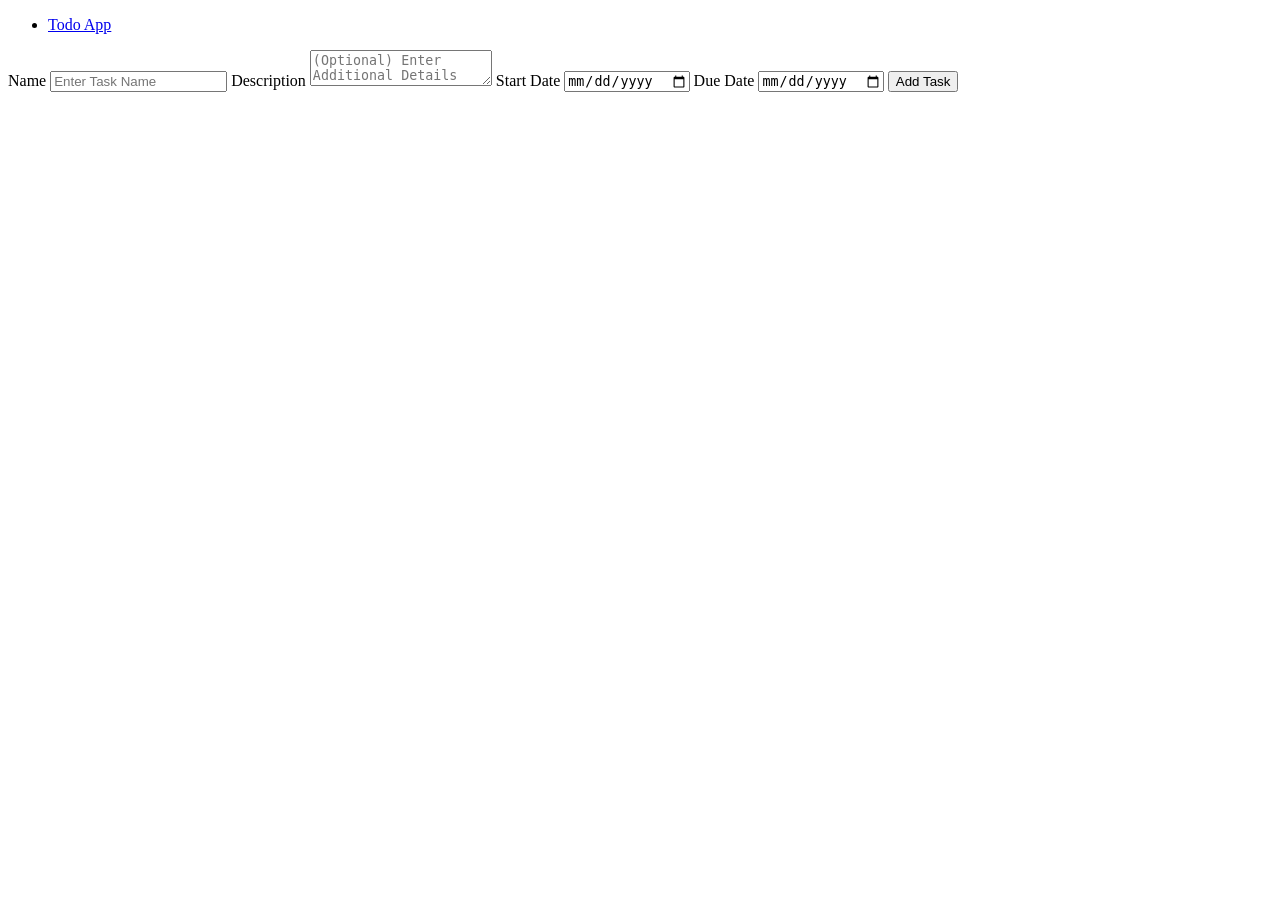
==== add.html @ 7be72c20 "Adding Initial files" ====
<!DOCTYPE html>
<html lang="en">
<head>
    <meta charset="UTF-8">
    <meta name="viewport" content="width=device-width, initial-scale=1.0">
    <title>Todo App | Add Task</title>
</head>
<body>
    <header>
        <nav>
            <ul>
                <li><a href="index.html">Todo App</a></li>
            </ul>
        </nav>
    </header>

    <main>
        <form>
            <label for="todo-name">Name </label>
            <input type="text" name="todo-name" id="todo-name" placeholder="Enter Task Name" required>
            
            <label for="todo-desc">Description </label>
            <textarea name="todo-desc" id="todo-description" placeholder="(Optional) Enter Additional Details"></textarea>

            <label for="start-date">Start Date</label>
            <input type="date" name="start-date" id="start-date" required>

            <label for="due-date">Due Date</label>
            <input type="date" name="due-date" id="due-date" required>
            <button type="submit" id="submit">Add Task</button>
        </form>
    </main>
</body>
<script src="js/add.js"></script>
</html>
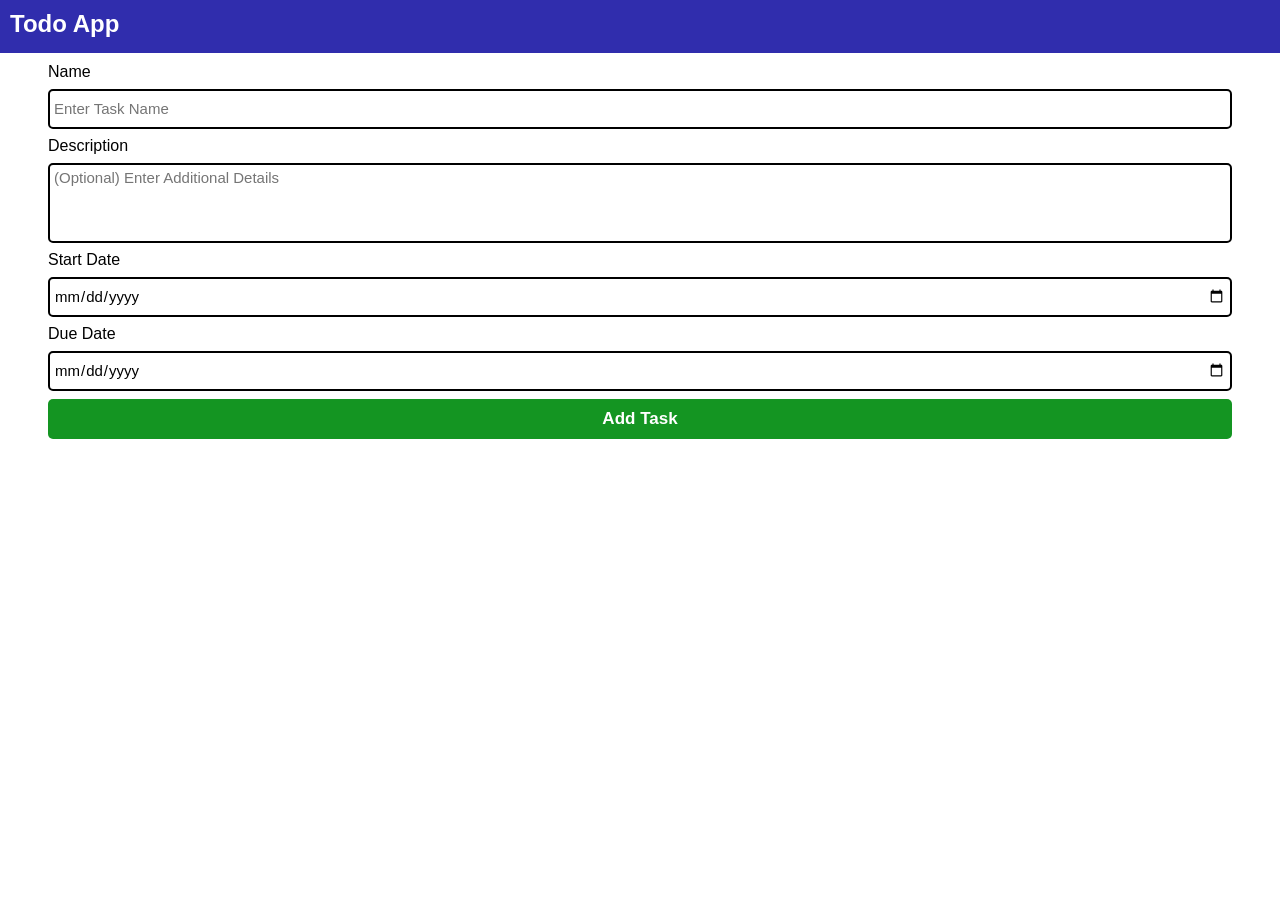
==== commit 2aeb76e0: "Adding Styles: For add.html" ====
--- a/add.html
+++ b/add.html
@@ -4,6 +4,8 @@
     <meta charset="UTF-8">
     <meta name="viewport" content="width=device-width, initial-scale=1.0">
     <title>Todo App | Add Task</title>
+    <link rel="stylesheet" href="css/style.css">
+    <link rel="stylesheet" href="css/add.css">
 </head>
 <body>
     <header>
--- a/css/style.css
+++ b/css/style.css
@@ -0,0 +1,115 @@
+* {
+    margin: 0;
+    padding: 0;
+    box-sizing: border-box;
+    font-family: Arial, Helvetica, sans-serif;
+}
+
+header {
+    height: 3.3rem;
+    background-color: aliceblue;
+    color: black;
+    font-size: x-large;
+    background-color: #302dad;
+    color: white;
+    padding: 10px;
+}
+
+header nav ul li a {
+    text-decoration: none;
+    color: white;
+    font-weight: 600;
+}
+
+main {
+    margin-top: 10px;
+    display: flex;
+    flex-direction: column;
+    padding-left: 3rem;
+    padding-right: 3rem;
+    gap: 1rem;
+}
+
+
+.search {
+    height: 50px;
+    border-radius: 10px;
+}
+
+#search-bar {
+    height: 100%;
+    width: 100%;
+    border-radius: 10px;
+    outline: none;
+    border: 2px solid black;
+    padding: 10px;
+    font-size: 15px;
+    transition: all 0.3s ease;
+}
+
+#search-bar:focus{
+    border: 2px solid blue;
+}
+
+.todo-container {
+    height: 70vh;
+    background-color: #5d8dff;
+    border-radius: 10px;
+    padding: 4px;
+    display: flex;
+    flex-direction: column;
+    justify-content: center;
+    gap: 5px;
+}
+
+#todo-viewer {
+    height: 60vh;
+    border-radius: 10px;
+    overflow-y: scroll;
+    background-color: white;
+    padding: 4px;
+    display: grid;
+    grid-template-columns: auto auto auto;
+    grid-column-gap: 5px;
+    grid-row-gap: 5px;
+}
+
+.add-button a {
+    text-decoration: none;
+    color: white;
+    font-weight: 700;
+    background-color: #149522;
+    display: block;
+    width: 130px;
+    padding:10px;
+    font-size: 16px;
+    border-radius: 5px;
+}
+
+.task {
+    border: 1px solid rgb(171, 166, 166);
+    width: fit-content;
+    padding: 0.5rem;
+    border-radius: 10px;
+    height: fit-content;
+    display: flex;
+    flex-direction: column;
+    gap: 3px;
+    width: 100%; 
+}
+
+.view-detail-btn {
+    outline: none;
+    border: none;
+    background-color: #ffcb00;
+    padding: 10px;
+    border-radius: 5px;
+}
+
+.edit {
+    outline: none;
+    border: none;
+    background-color: #ed2222;
+    padding: 10px;
+    border-radius: 5px;
+}
--- a/css/add.css
+++ b/css/add.css
@@ -0,0 +1,48 @@
+main form {
+    display: flex;
+    flex-direction: column;
+    gap: 8px;
+}
+
+input, textarea {
+    border: 2px solid black;
+}
+
+input {
+    height: 40px;
+    font-size: 15px;
+    padding: 4px;
+    border-radius: 5px;
+    transition: all 0.2s ease;
+}
+
+textarea {
+    height: 80px;
+    font-size: 15px;
+    padding: 4px;
+    border-radius: 5px;
+    transition: all 0.2s ease;
+    resize: none;
+}
+
+input:focus, textarea:focus {
+    outline: none;
+    border: 2px solid blue;
+}
+
+#submit {
+    background-color: #149522;
+    outline: none;
+    border: none;
+    height: 40px;
+    border-radius: 5px;
+    color: white;
+    font-weight: 700;
+    font-size: 17px;
+    transition: all 0.2s ease;
+    cursor: pointer;
+}
+
+#submit:hover {
+    background-color: #10d627;
+}
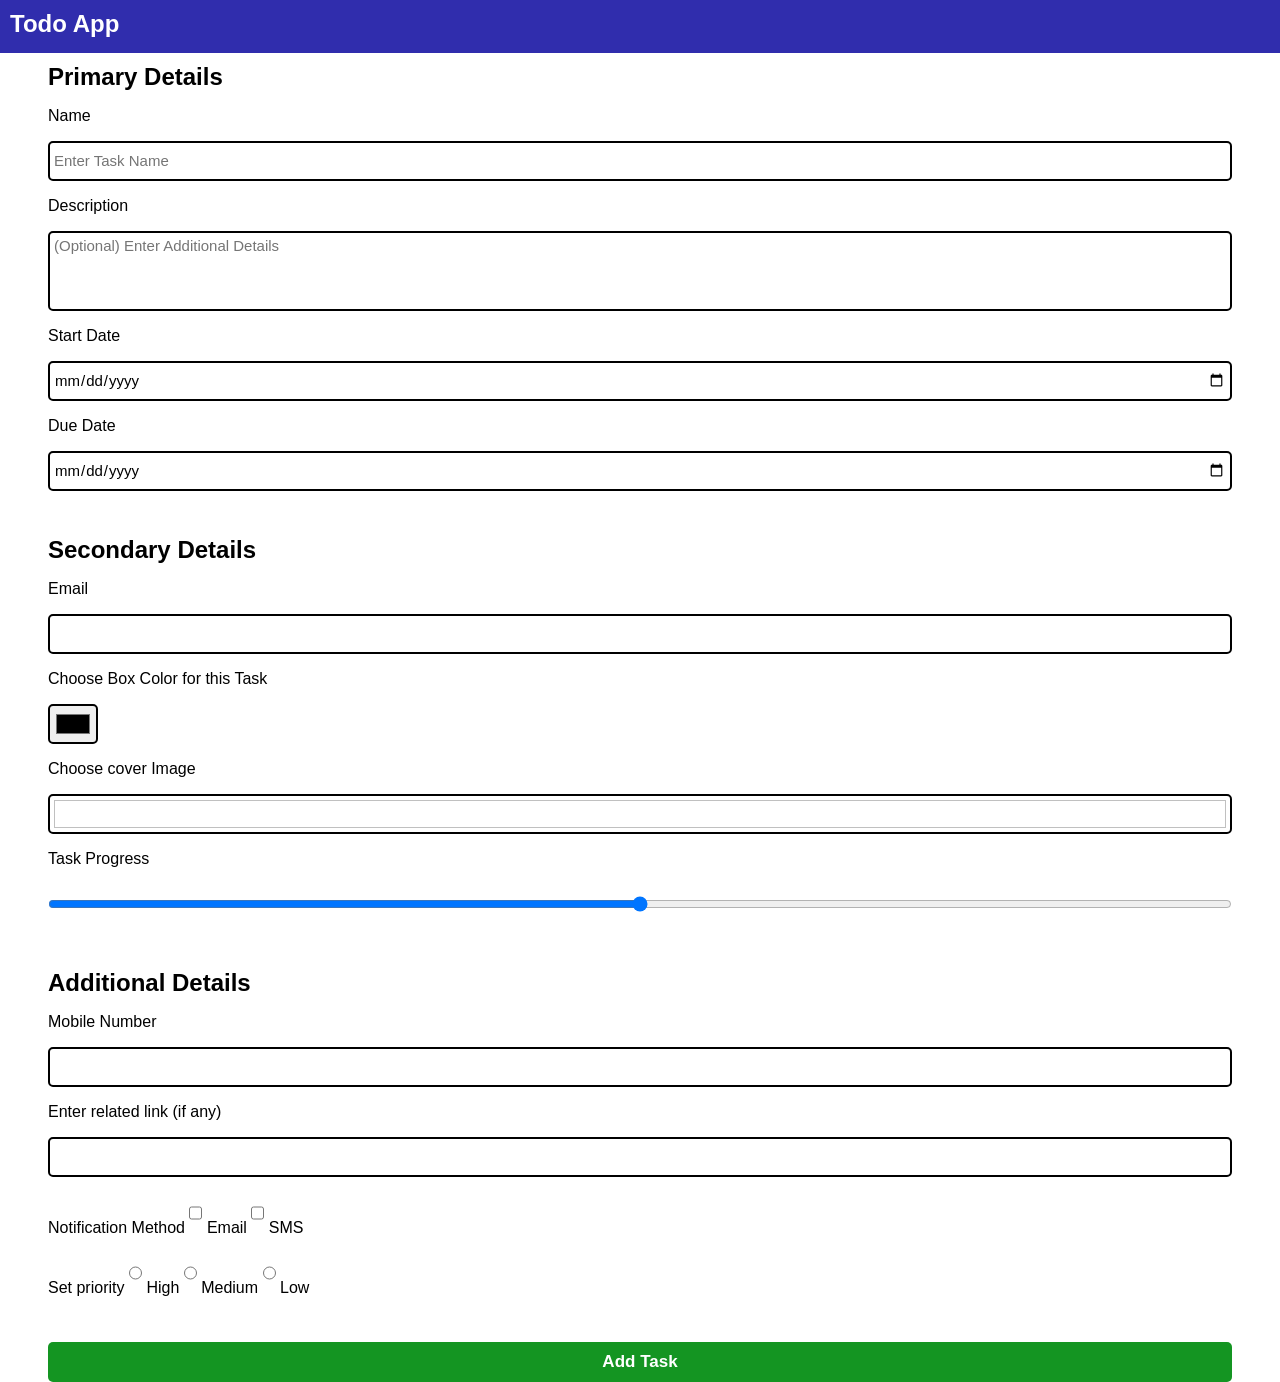
==== commit a10d62d5: "Added all input typs to the task entry" ====
--- a/add.html
+++ b/add.html
@@ -1,5 +1,6 @@
 <!DOCTYPE html>
 <html lang="en">
+
 <head>
     <meta charset="UTF-8">
     <meta name="viewport" content="width=device-width, initial-scale=1.0">
@@ -7,6 +8,7 @@
     <link rel="stylesheet" href="css/style.css">
     <link rel="stylesheet" href="css/add.css">
 </head>
+
 <body>
     <header>
         <nav>
@@ -17,21 +19,83 @@
     </header>
 
     <main>
-        <form>
-            <label for="todo-name">Name </label>
-            <input type="text" name="todo-name" id="todo-name" placeholder="Enter Task Name" required>
-            
-            <label for="todo-desc">Description </label>
-            <textarea name="todo-desc" id="todo-description" placeholder="(Optional) Enter Additional Details"></textarea>
+        <form id="details-form">
+            <div id="primary-details" class="details-box">
+                <h2>Primary Details</h2>
+                <label for="todo-name">Name </label>
+                <input type="text" name="todo-name" id="todo-name" placeholder="Enter Task Name" required>
+    
+                <label for="todo-desc">Description </label>
+                <textarea name="todo-desc" id="todo-description"
+                    placeholder="(Optional) Enter Additional Details"></textarea>
+    
+                <label for="start-date">Start Date</label>
+                <input type="date" name="start-date" id="start-date" required>
+    
+                <label for="due-date">Due Date</label>
+                <input type="date" name="due-date" id="due-date" required>
+            </div>
 
-            <label for="start-date">Start Date</label>
-            <input type="date" name="start-date" id="start-date" required>
+            <div id="secondary-details" class="details-box">
+                <h2>Secondary Details</h2>
+                <label for="email">Email</label>
+                <input type="email" name="email" id="">
 
-            <label for="due-date">Due Date</label>
-            <input type="date" name="due-date" id="due-date" required>
+                <label for="box-color">Choose Box Color for this Task</label>
+                <input type="color" name="box-color" id="box-color">
+    
+    
+                <label for="cover-image">Choose cover Image</label>
+                <input type="image" src="" alt="" name="cover-image">
+    
+                <label for="task-progress">Task Progress</label>
+                <input type="range" name="task-progress" id="task-progress">
+            </div>
+
+            <div id="additional-details" class="details-box">
+                <h2>Additional Details</h2>
+                <label for="mobile-number">Mobile Number</label>
+                <input type="tel" name="mobile-number" id="mobile-number">
+    
+                <label for="related-link">Enter related link (if any)</label>
+                <input type="url" name="related-link" id="related-link">
+    
+                <div id="task-notification">
+                    <label for="task-notification">Notification Method</label>
+                    <input type="checkbox" name="email-notification" id="">
+                    <label for="email-notification">Email</label>
+                    <input type="checkbox" name="sms-notfication" id="">
+                    <label for="email-notification">SMS</label>
+                </div>
+    
+                <div id="priority-selection">
+                    <label for="task-notification">Set priority</label>
+                    <input type="radio" name="high-priority" id="">
+                    <label for="high-priority">High</label>
+    
+                    <input type="radio" name="medium-priority" id="">
+                    <label for="medium-priority">Medium</label>
+    
+                    <input type="radio" name="low-priority" id="">
+                    <label for="low-priority">Low</label>
+                </div>
+            </div>
+
             <button type="submit" id="submit">Add Task</button>
+
+
         </form>
     </main>
+
+    <div class="success-card none">
+        <img src="img/check.png" alt="">
+        <p>Successfully Added</p>
+    </div>
+    <div class="error-card none">
+        <img src="img/cross.png" alt="">
+        <p>Error</p>
+    </div>
 </body>
 <script src="js/add.js"></script>
+
 </html>
--- a/css/style.css
+++ b/css/style.css
@@ -1,3 +1,17 @@
+:root {
+    --blue-primary: #302dad;
+    --white-primary: white;
+    --blue-border: blue;
+    --black-border: black;
+    --coral-blue: #5d8dff;
+    --add-btn: #149522;
+    --view-detail-btn: #ffcb00;
+    --edit-btn: #ed2222;
+    --hover-add-btn: #10d627;
+    --success: #10d640;
+    --error: #ed2130;
+}
+
 * {
     margin: 0;
     padding: 0;
@@ -7,17 +21,15 @@
 
 header {
     height: 3.3rem;
-    background-color: aliceblue;
-    color: black;
     font-size: x-large;
-    background-color: #302dad;
-    color: white;
+    background-color: var(--blue-primary);
+    color: var(--white-primary);
     padding: 10px;
 }
 
 header nav ul li a {
     text-decoration: none;
-    color: white;
+    color: var(--white-primary);
     font-weight: 600;
 }
 
@@ -41,19 +53,19 @@
     width: 100%;
     border-radius: 10px;
     outline: none;
-    border: 2px solid black;
+    border: 2px solid var(--black-border);
     padding: 10px;
     font-size: 15px;
     transition: all 0.3s ease;
 }
 
 #search-bar:focus{
-    border: 2px solid blue;
+    border: 2px solid var(--blue-border);
 }
 
 .todo-container {
     height: 70vh;
-    background-color: #5d8dff;
+    background-color: var(--coral-blue);
     border-radius: 10px;
     padding: 4px;
     display: flex;
@@ -66,7 +78,7 @@
     height: 60vh;
     border-radius: 10px;
     overflow-y: scroll;
-    background-color: white;
+    background-color: var(--white-primary);
     padding: 4px;
     display: grid;
     grid-template-columns: auto auto auto;
@@ -76,14 +88,15 @@
 
 .add-button a {
     text-decoration: none;
-    color: white;
+    color: var(--white-primary);
     font-weight: 700;
-    background-color: #149522;
+    background-color: var(--add-btn);
     display: block;
     width: 130px;
     padding:10px;
     font-size: 16px;
     border-radius: 5px;
+    cursor: pointer;
 }
 
 .task {
@@ -101,15 +114,17 @@
 .view-detail-btn {
     outline: none;
     border: none;
-    background-color: #ffcb00;
+    background-color: var(--view-detail-btn);
     padding: 10px;
     border-radius: 5px;
+    cursor: pointer;
 }
 
 .edit {
     outline: none;
     border: none;
-    background-color: #ed2222;
+    background-color: var(--edit-btn);
     padding: 10px;
     border-radius: 5px;
+    cursor: pointer;
 }
--- a/css/add.css
+++ b/css/add.css
@@ -1,3 +1,4 @@
+
 main form {
     display: flex;
     flex-direction: column;
@@ -31,7 +32,7 @@
 }
 
 #submit {
-    background-color: #149522;
+    background-color: var(--add-btn);
     outline: none;
     border: none;
     height: 40px;
@@ -44,5 +45,56 @@
 }
 
 #submit:hover {
-    background-color: #10d627;
+    background-color: var(--hover-add-btn);
+}
+
+.success-card, .error-card{
+    height: 50px;
+    display: flex;
+    justify-content: center;
+    align-items: center;
+    width: fit-content;
+    position: fixed;
+    top: 10px;
+    right: 10px;
+    padding: 10px;
+    border-radius: 5px;
+    animation: popup 0.5s ease-in-out 1;
+}
+
+.success-card {
+    background-color: var(--success);
+}
+
+.error-card {
+    background-color: var(--error);
+}
+
+.success-card img, .error-card img {
+    height: 30px;
+    width: 30px;
+}
+
+@keyframes popup {
+    from {
+        right: -200px;
+    } to {
+        right: 10px;
+    }
+}
+
+.none {
+    display: none;
+}
+
+#details-form{
+    display: flex;
+    flex-direction: column;
+    gap: 5vh;   
+}
+
+.details-box{
+    display: flex;
+    flex-direction: column;
+    gap: 1rem;
 }
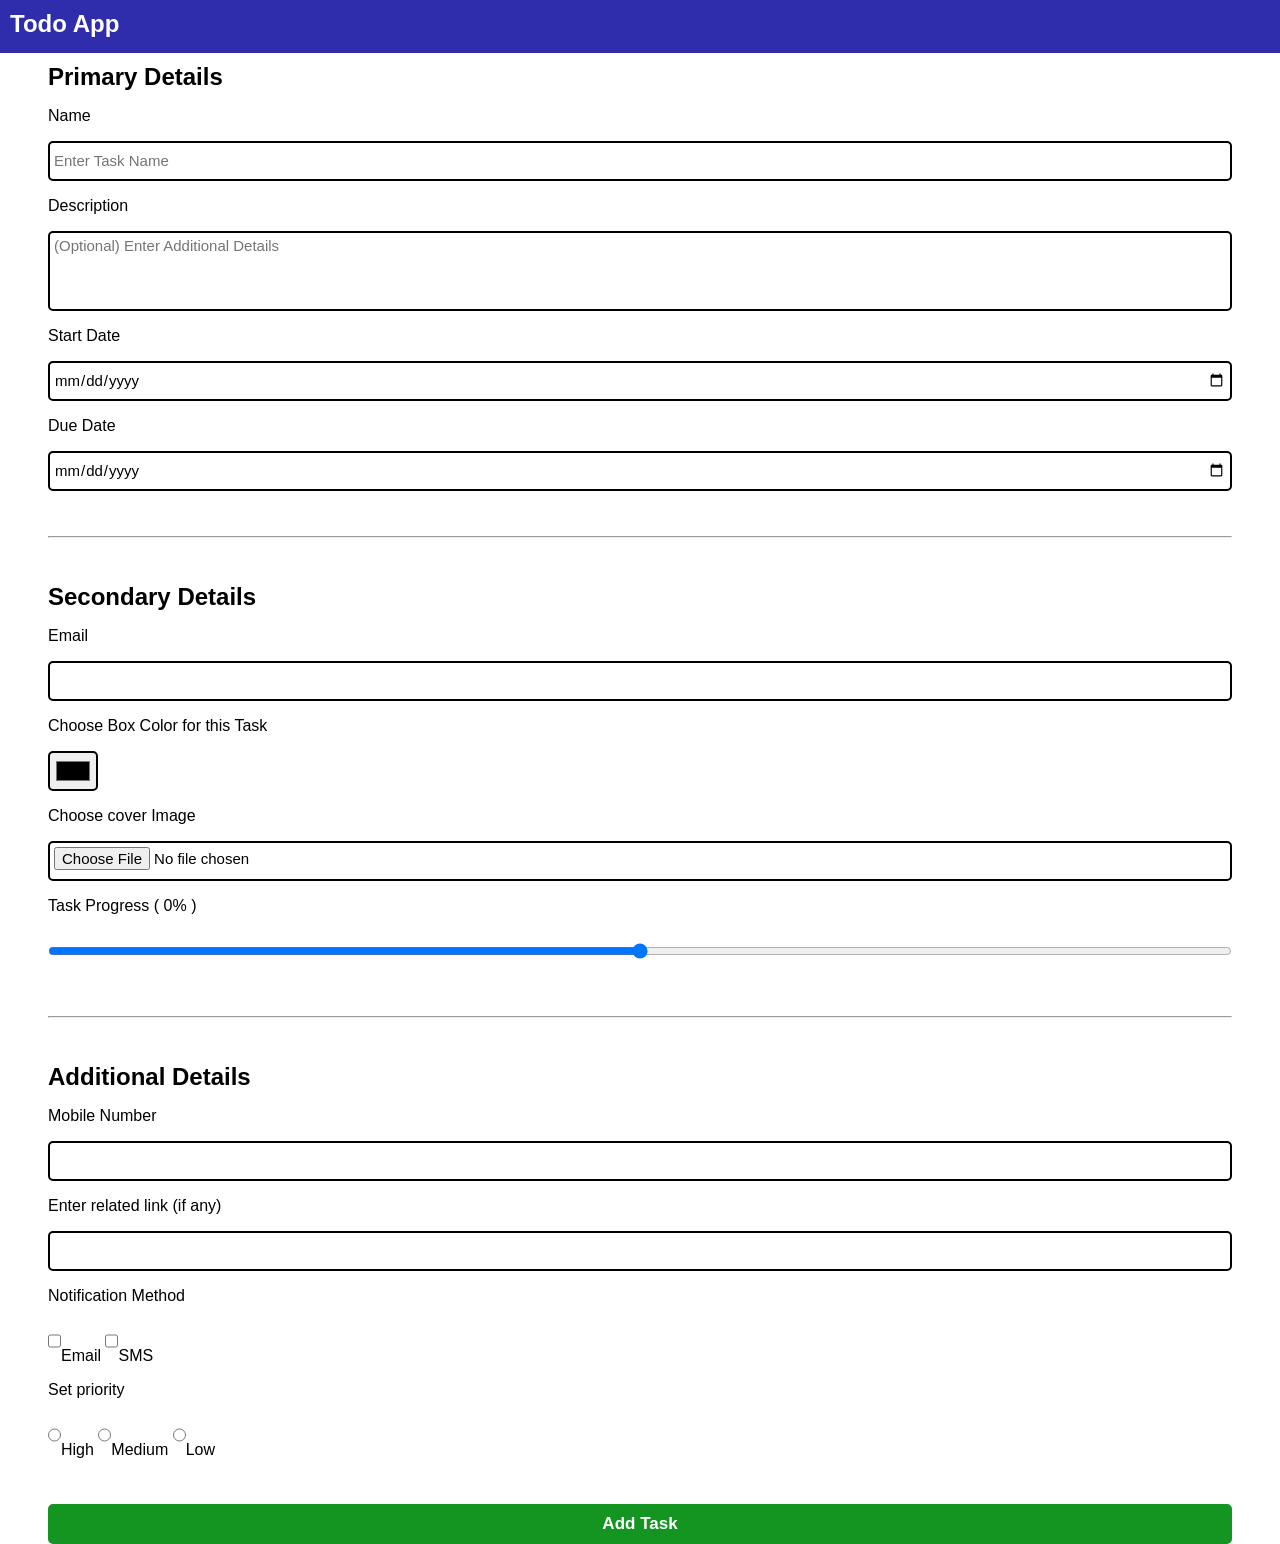
==== commit 9c0703f4: "Corrected the Task addition" ====
--- a/add.html
+++ b/add.html
@@ -24,60 +24,69 @@
                 <h2>Primary Details</h2>
                 <label for="todo-name">Name </label>
                 <input type="text" name="todo-name" id="todo-name" placeholder="Enter Task Name" required>
-    
+
                 <label for="todo-desc">Description </label>
                 <textarea name="todo-desc" id="todo-description"
                     placeholder="(Optional) Enter Additional Details"></textarea>
-    
+
                 <label for="start-date">Start Date</label>
                 <input type="date" name="start-date" id="start-date" required>
-    
+
                 <label for="due-date">Due Date</label>
                 <input type="date" name="due-date" id="due-date" required>
             </div>
 
+            <hr>
+
             <div id="secondary-details" class="details-box">
                 <h2>Secondary Details</h2>
                 <label for="email">Email</label>
-                <input type="email" name="email" id="">
+                <input type="email" name="email" id="email-input">
 
                 <label for="box-color">Choose Box Color for this Task</label>
                 <input type="color" name="box-color" id="box-color">
-    
-    
+
+
                 <label for="cover-image">Choose cover Image</label>
-                <input type="image" src="" alt="" name="cover-image">
-    
-                <label for="task-progress">Task Progress</label>
-                <input type="range" name="task-progress" id="task-progress">
+                <input type="file" src="" alt="" name="cover-image" id="cover-image" accept="image/*">
+
+                <label for="task-progress">Task Progress ( <span id="slider-output">0%</span> )</label>
+                <input type="range" name="task-progress" id="task-progress" min="0" max="100">
             </div>
+
+            <hr>
 
             <div id="additional-details" class="details-box">
                 <h2>Additional Details</h2>
                 <label for="mobile-number">Mobile Number</label>
                 <input type="tel" name="mobile-number" id="mobile-number">
-    
+
                 <label for="related-link">Enter related link (if any)</label>
                 <input type="url" name="related-link" id="related-link">
-    
-                <div id="task-notification">
-                    <label for="task-notification">Notification Method</label>
-                    <input type="checkbox" name="email-notification" id="">
-                    <label for="email-notification">Email</label>
-                    <input type="checkbox" name="sms-notfication" id="">
-                    <label for="email-notification">SMS</label>
+
+                <label for="task-notification">Notification Method</label>
+                <div id="task-notification" class="selection-box">
+                    <label for="email-notification">
+                        <input type="checkbox" name="notification" id="email-notification">Email
+                    </label>
+                    <label for="sms-notification">
+                        <input type="checkbox" name="notification" id="sms-notification">SMS
+                    </label>
                 </div>
-    
-                <div id="priority-selection">
-                    <label for="task-notification">Set priority</label>
-                    <input type="radio" name="high-priority" id="">
-                    <label for="high-priority">High</label>
-    
-                    <input type="radio" name="medium-priority" id="">
-                    <label for="medium-priority">Medium</label>
-    
-                    <input type="radio" name="low-priority" id="">
-                    <label for="low-priority">Low</label>
+
+                <label for="task-notification">Set priority</label>
+                <div id="priority-selection" class="selection-box">
+                    <label for="high-priority">
+                        <input type="radio" name="priority" id="high-priority">High
+                    </label>
+
+                    <label for="medium-priority">
+                        <input type="radio" name="priority" id="medium-priority">Medium
+                    </label>
+
+                    <label for="low-priority">
+                        <input type="radio" name="priority" id="low-priority">Low
+                    </label>
                 </div>
             </div>
 
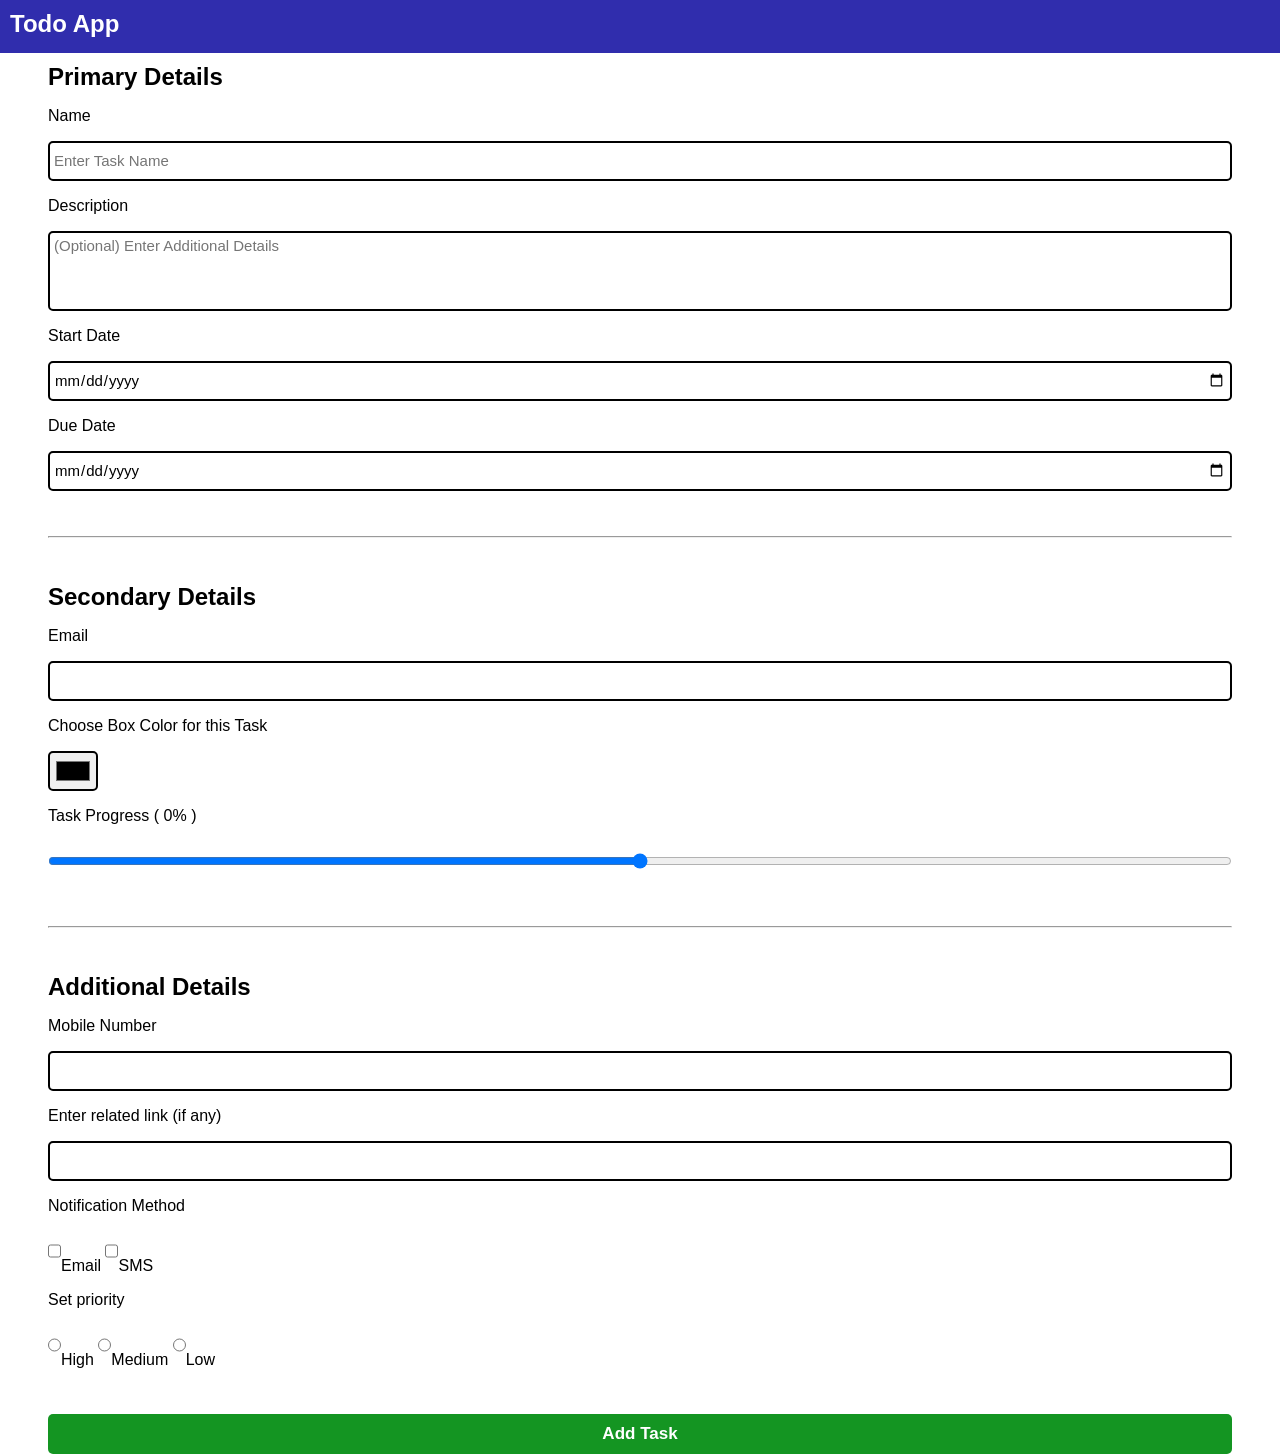
==== commit 768f9c8b: "Added fields for required inputs." ====
--- a/add.html
+++ b/add.html
@@ -10,6 +10,15 @@
 </head>
 
 <body>
+    <div class="success-modal none" id="success">
+        <div class="modal-options">
+            <h2>Task Added Sucessfully</h2>
+            <div class="modal-buttons">
+                <input type="button" value="Add Another" id="add-another-btn">
+                <input type="button" value="Go Back" id="go-back-btn">
+            </div>
+        </div>
+    </div>
     <header>
         <nav>
             <ul>
@@ -45,10 +54,6 @@
 
                 <label for="box-color">Choose Box Color for this Task</label>
                 <input type="color" name="box-color" id="box-color">
-
-
-                <label for="cover-image">Choose cover Image</label>
-                <input type="file" src="" alt="" name="cover-image" id="cover-image" accept="image/*">
 
                 <label for="task-progress">Task Progress ( <span id="slider-output">0%</span> )</label>
                 <input type="range" name="task-progress" id="task-progress" min="0" max="100">
@@ -96,10 +101,6 @@
         </form>
     </main>
 
-    <div class="success-card none">
-        <img src="img/check.png" alt="">
-        <p>Successfully Added</p>
-    </div>
     <div class="error-card none">
         <img src="img/cross.png" alt="">
         <p>Error</p>
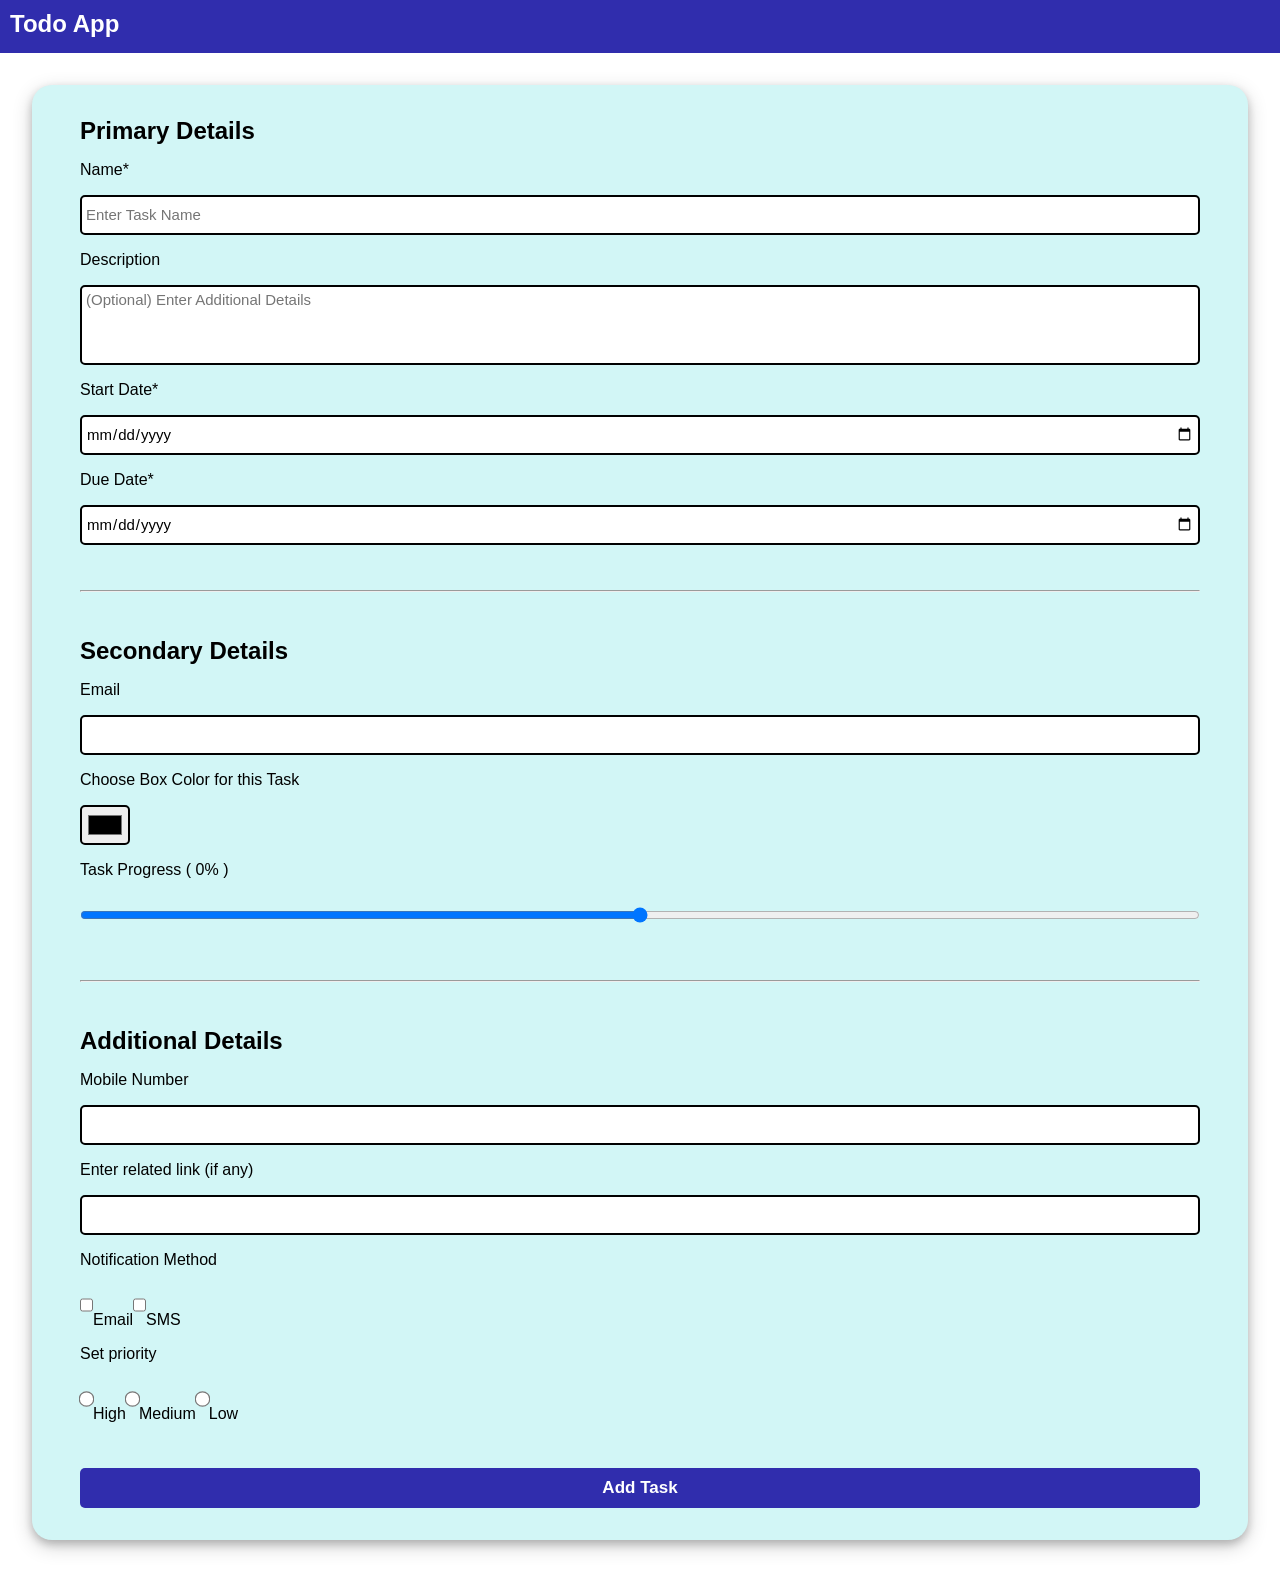
==== commit 9d2c2cd0: "Added Start Date and due date Logic" ====
--- a/add.html
+++ b/add.html
@@ -30,18 +30,18 @@
     <main>
         <form id="details-form">
             <div id="primary-details" class="details-box">
-                <h2>Primary Details</h2>
-                <label for="todo-name">Name </label>
+                <h2>Primary Details </h2>
+                <label for="todo-name">Name<span class="required">*</span> </label>
                 <input type="text" name="todo-name" id="todo-name" placeholder="Enter Task Name" required>
 
                 <label for="todo-desc">Description </label>
                 <textarea name="todo-desc" id="todo-description"
                     placeholder="(Optional) Enter Additional Details"></textarea>
 
-                <label for="start-date">Start Date</label>
+                <label for="start-date">Start Date<span class="required">*</span> </label>
                 <input type="date" name="start-date" id="start-date" required>
 
-                <label for="due-date">Due Date</label>
+                <label for="due-date">Due Date<span class="required">*</span> </label>
                 <input type="date" name="due-date" id="due-date" required>
             </div>
 
--- a/css/style.css
+++ b/css/style.css
@@ -4,10 +4,12 @@
     --blue-border: blue;
     --black-border: black;
     --coral-blue: #5d8dff;
-    --add-btn: #149522;
+    --dark-green: darkgreen;
+    --light-green: #10d627;
+    --add-btn: var(--blue-primary);
     --view-detail-btn: #ffcb00;
     --edit-btn: #ed2222;
-    --hover-add-btn: #10d627;
+    --hover-add-btn: #c0ddfa;
     --success: #10d640;
     --error: #ed2130;
 }
@@ -25,6 +27,9 @@
     background-color: var(--blue-primary);
     color: var(--white-primary);
     padding: 10px;
+    display: flex;
+    flex-direction: row;
+    justify-content: space-between;
 }
 
 header nav ul li a {
@@ -33,50 +38,53 @@
     font-weight: 600;
 }
 
+.search {
+    height: 50px;
+    border-radius: 10px;
+}
+
+#search-bar {
+    margin-right: auto;
+    text-align: center;
+    height: 70%;
+    width: 100%;
+    border-radius: 100px;
+    outline: none;
+    border: 0px;
+    padding: 10px;
+    font-size: 15px;
+    transition: all 0.3s ease;}
+
+#search-bar:focus{
+    border: 2px solid var(--blue-border);
+}
 main {
     margin-top: 10px;
     display: flex;
     flex-direction: column;
     padding-left: 3rem;
     padding-right: 3rem;
-    gap: 1rem;
+    gap: 0rem;
 }
 
 
-.search {
-    height: 50px;
-    border-radius: 10px;
-}
-
-#search-bar {
-    height: 100%;
-    width: 100%;
-    border-radius: 10px;
-    outline: none;
-    border: 2px solid var(--black-border);
-    padding: 10px;
-    font-size: 15px;
-    transition: all 0.3s ease;
-}
-
-#search-bar:focus{
-    border: 2px solid var(--blue-border);
-}
 
 .todo-container {
     height: 70vh;
     background-color: var(--coral-blue);
     border-radius: 10px;
-    padding: 4px;
+    padding: 1rem;
     display: flex;
     flex-direction: column;
     justify-content: center;
-    gap: 5px;
+    gap: 0rem;
 }
 
 #todo-viewer {
     height: 60vh;
     border-radius: 10px;
+    border-top-left-radius: 0px;
+    border-top-right-radius: 0px;
     overflow-y: scroll;
     background-color: var(--white-primary);
     padding: 4px;
@@ -86,7 +94,13 @@
     grid-row-gap: 5px;
 }
 
-.add-button a {
+.add-button {
+    display: flex;
+    margin-top: 10px;
+    gap: 60.4%;
+}
+
+#create-task-btn {
     text-decoration: none;
     color: var(--white-primary);
     font-weight: 700;
@@ -95,8 +109,14 @@
     width: 130px;
     padding:10px;
     font-size: 16px;
-    border-radius: 5px;
+    border-radius: 10px;
     cursor: pointer;
+}
+
+#create-task-btn:hover {
+    background-color: var(--hover-add-btn);
+    transition: all 0.3s ease;
+    color: var(--dark-green);
 }
 
 .task {
@@ -109,6 +129,7 @@
     flex-direction: column;
     gap: 3px;
     width: 100%; 
+    padding: 1rem;
 }
 
 .view-detail-btn {
@@ -127,4 +148,29 @@
     padding: 10px;
     border-radius: 5px;
     cursor: pointer;
+}
+
+.pagination {
+  display: flex;
+  justify-content: center;
+  list-style: none;
+  padding: 0px;
+  align-self: flex-end;
+  margin-right: auto;
+}
+
+.pagination li a {
+  display: block; /* let links fill the list item */
+  padding: 10px 12px;
+  text-decoration: none;
+  border: 0px;
+  color: black;  
+  margin: 0 4px;
+  border-radius: 5px; /* add rounded borders */
+  background-color: var(--white-primary);
+}
+
+.pagination li a:hover {
+  background-color: var(--blue-border);
+  color: var(--white-primary);
 }
--- a/css/add.css
+++ b/css/add.css
@@ -1,11 +1,15 @@
-
-main form {
-    display: flex;
-    flex-direction: column;
-    gap: 8px;
+main {
+    margin: 2rem;
+    border: 0px solid;
+    border-radius: 20px;
+    padding-top: 2rem;
+    padding-bottom: 2rem;
+    box-shadow: 0 4px 8px 0 rgba(0, 0, 0, 0.2), 0 6px 20px 0 rgba(0, 0, 0, 0.19);
+    background-color: #d2f6f6;
 }
 
-input, textarea {
+input,
+textarea {
     border: 2px solid black;
 }
 
@@ -26,7 +30,8 @@
     resize: none;
 }
 
-input:focus, textarea:focus {
+input:focus,
+textarea:focus {
     outline: none;
     border: 2px solid blue;
 }
@@ -48,7 +53,8 @@
     background-color: var(--hover-add-btn);
 }
 
-.success-card, .error-card{
+.success-card,
+.error-card {
     height: 50px;
     display: flex;
     justify-content: center;
@@ -70,7 +76,8 @@
     background-color: var(--error);
 }
 
-.success-card img, .error-card img {
+.success-card img,
+.error-card img {
     height: 30px;
     width: 30px;
 }
@@ -78,7 +85,9 @@
 @keyframes popup {
     from {
         right: -200px;
-    } to {
+    }
+
+    to {
         right: 10px;
     }
 }
@@ -87,14 +96,79 @@
     display: none;
 }
 
-#details-form{
+#details-form {
     display: flex;
     flex-direction: column;
-    gap: 5vh;   
+    gap: 5vh;
 }
 
-.details-box{
+.details-box {
     display: flex;
     flex-direction: column;
     gap: 1rem;
+}
+
+.selection-box {
+    margin: 0px;
+    display: flex;
+    flex-direction: row;
+    padding: 0px;
+}
+
+input[type="radio"] {
+    transform: scale(1.2);
+    width: auto;
+}
+
+.success-modal {
+    height: 100vh;
+    width: 100vw;
+    align-items: center;
+    background: rgba(242, 243, 241, 0.15);
+    backdrop-filter: blur(10px);
+    -webkit-backdrop-filter: blur(10px);
+    position: fixed;
+    /* background-image: linear-gradient(45deg, var(--blue-primary), var(--coral-blue)); */
+}
+
+.modal-options {
+    background: rgba(129, 239, 4, 0.15);
+    backdrop-filter: blur(10px);
+    -webkit-backdrop-filter: blur(10px);
+    border: black 0px solid;
+    border-radius: 20px;
+    padding: 1rem;
+    height: fit-content;
+    width: fit-content;
+    display: flex;
+    flex-direction: column;
+    gap: 2rem;
+    margin-left: 40vw;
+    margin-top: 40vh;
+
+}
+
+.modal-buttons {
+    display: flex;
+    flex-direction: row;
+    gap: 2rem;
+}
+
+.modal-buttons input {
+    text-decoration: none;
+    color: var(--white-primary);
+    font-weight: 700;
+    background-color: var(--add-btn);
+    width: 130px;
+    padding: 10px;
+    font-size: 16px;
+    border-radius: 10px;
+    cursor: pointer;
+    border: 0px solid;
+}
+
+.modal-buttons input:hover {
+    background-color: var(--hover-add-btn);
+    transition: all 0.3s ease;
+    color: var(--dark-green);
 }
